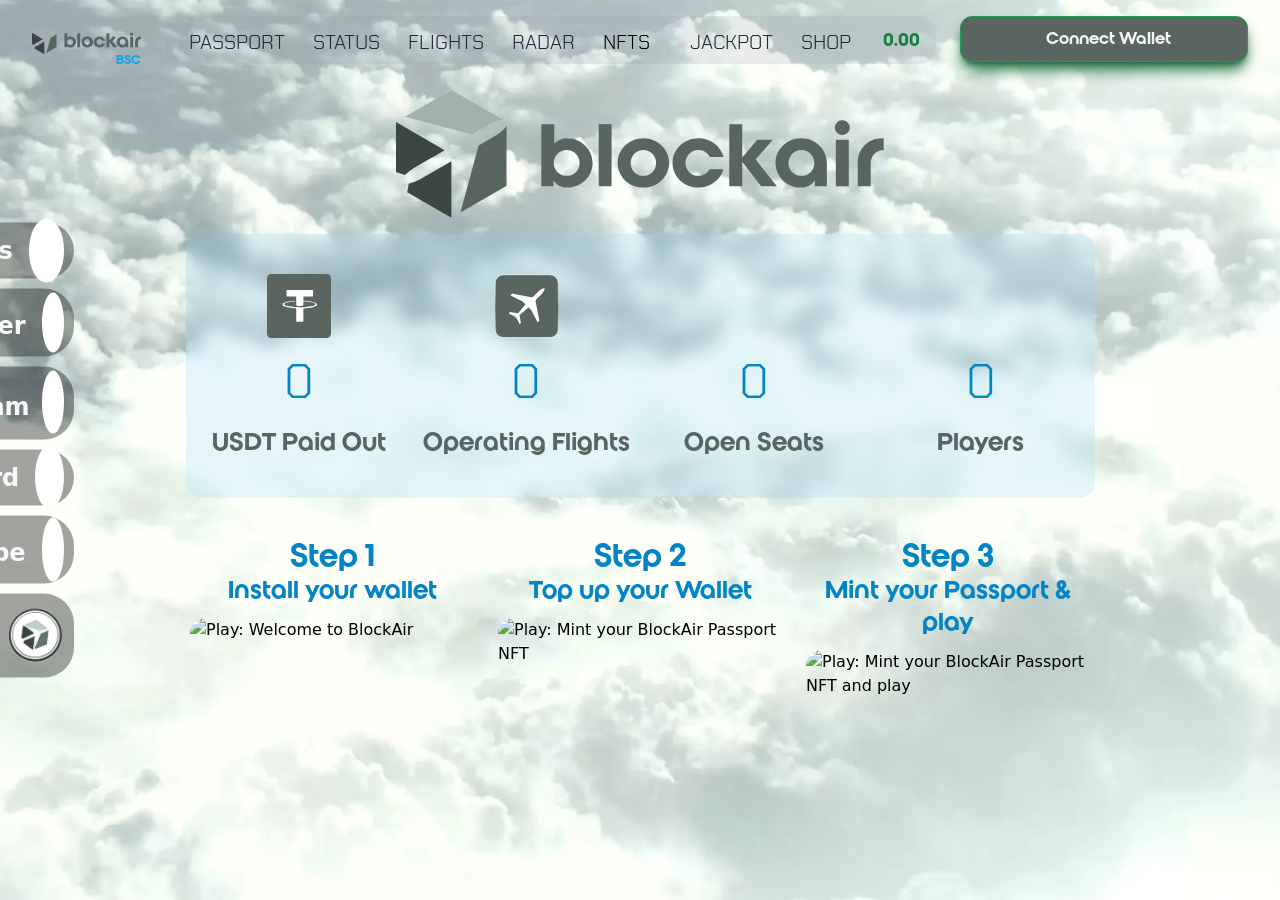
==== index.html @ 61b25520 "Initial commit - Blockair clone site" ====
<html xmlns="http://www.w3.org/1999/xhtml" lang="en">

<head>
	<meta http-equiv="Content-Type" content="text/html; charset=utf-8" />
	<meta name="description" content="HTTrack is an easy-to-use website mirror utility. It allows you to download a World Wide website from the Internet to a local directory,building recursively all structures, getting html, images, and other files from the server to your computer. Links are rebuiltrelatively so that you can freely browse to the local site (works with any browser). You can mirror several sites together so that you can jump from one toanother. You can, also, update an existing mirror site, or resume an interrupted download. The robot is fully configurable, with an integrated help" />
	<meta name="keywords" content="httrack, HTTRACK, HTTrack, winhttrack, WINHTTRACK, WinHTTrack, offline browser, web mirror utility, aspirateur web, surf offline, web capture, www mirror utility, browse offline, local  site builder, website mirroring, aspirateur www, internet grabber, capture de site web, internet tool, hors connexion, unix, dos, windows 95, windows 98, solaris, ibm580, AIX 4.0, HTS, HTGet, web aspirator, web aspirateur, libre, GPL, GNU, free software" />
	<title>Local index - HTTrack Website Copier</title>
  <!-- Mirror and index made by HTTrack Website Copier/3.49-2 [XR&CO'2014] -->
	<style type="text/css">
	<!--

body {
	margin: 0;  padding: 0;  margin-bottom: 15px;  margin-top: 8px;
	background: #77b;
}
body, td {
	font: 14px "Trebuchet MS", Verdana, Arial, Helvetica, sans-serif;
	}

#subTitle {
	background: #000;  color: #fff;  padding: 4px;  font-weight: bold; 
	}

#siteNavigation a, #siteNavigation .current {
	font-weight: bold;  color: #448;
	}
#siteNavigation a:link    { text-decoration: none; }
#siteNavigation a:visited { text-decoration: none; }

#siteNavigation .current { background-color: #ccd; }

#siteNavigation a:hover   { text-decoration: none;  background-color: #fff;  color: #000; }
#siteNavigation a:active  { text-decoration: none;  background-color: #ccc; }


a:link    { text-decoration: underline;  color: #00f; }
a:visited { text-decoration: underline;  color: #000; }
a:hover   { text-decoration: underline;  color: #c00; }
a:active  { text-decoration: underline; }

#pageContent {
	clear: both;
	border-bottom: 6px solid #000;
	padding: 10px;  padding-top: 20px;
	line-height: 1.65em;
	background-image: url(backblue.gif);
	background-repeat: no-repeat;
	background-position: top right;
	}

#pageContent, #siteNavigation {
	background-color: #ccd;
	}


.imgLeft  { float: left;   margin-right: 10px;  margin-bottom: 10px; }
.imgRight { float: right;  margin-left: 10px;   margin-bottom: 10px; }

hr { height: 1px;  color: #000;  background-color: #000;  margin-bottom: 15px; }

h1 { margin: 0;  font-weight: bold;  font-size: 2em; }
h2 { margin: 0;  font-weight: bold;  font-size: 1.6em; }
h3 { margin: 0;  font-weight: bold;  font-size: 1.3em; }
h4 { margin: 0;  font-weight: bold;  font-size: 1.18em; }

.blak { background-color: #000; }
.hide { display: none; }
.tableWidth { min-width: 400px; }

.tblRegular       { border-collapse: collapse; }
.tblRegular td    { padding: 6px;  background-image: url(fade.gif);  border: 2px solid #99c; }
.tblHeaderColor, .tblHeaderColor td { background: #99c; }
.tblNoBorder td   { border: 0; }


// -->
</style>

</head>

<table width="76%" border="0" align="center" cellspacing="0" cellpadding="3" class="tableWidth">
	<tr>
	<td id="subTitle">HTTrack Website Copier - Open Source offline browser</td>
	</tr>
</table>
<table width="76%" border="0" align="center" cellspacing="0" cellpadding="0" class="tableWidth">
<tr class="blak">
<td>
	<table width="100%" border="0" align="center" cellspacing="1" cellpadding="0">
	<tr>
	<td colspan="6"> 
		<table width="100%" border="0" align="center" cellspacing="0" cellpadding="10">
		<tr> 
		<td id="pageContent"> 
<!-- ==================== End prologue ==================== -->

	<meta name="generator" content="HTTrack Website Copier/3.x">
	<TITLE>Local index - HTTrack</TITLE>
</HEAD>
<BODY>
<H1 ALIGN=Center>Index of locally available sites:</H1>
	<TABLE BORDER="0" WIDTH="100%" CELLSPACING="1" CELLPADDING="0">
		<TR>
			<TD BACKGROUND="fade.gif">
				&middot;
					<A HREF="game.blockair.io/index.html">
						Welcome â BlockAir
					</A>		
			</TD>
		</TR>
	</TABLE>
	<BR>
	<BR>
	<BR>
  	<H6 ALIGN="RIGHT">
	<I>Mirror and index made by HTTrack Website Copier [XR&amp;CO'2008]</I>
	</H6>
	<!-- Mirror and index made by HTTrack Website Copier/3.49-2 [XR&CO'2014] -->
	<!-- Thanks for using HTTrack Website Copier! -->
	<meta HTTP-EQUIV="Refresh" CONTENT="0; URL=game.blockair.io/index.html">


<!-- ==================== Start epilogue ==================== -->
		</td>
		</tr>
		</table>
	</td>
	</tr>
	</table>
</td>
</tr>
</table>

<table width="76%" border="0" align="center" valign="bottom" cellspacing="0" cellpadding="0">
	<tr>
	<td id="footer"><small>&copy; 2008 Xavier Roche & other contributors - Web Design: Leto Kauler.</small></td>
	</tr>
</table>

</body>

</html>
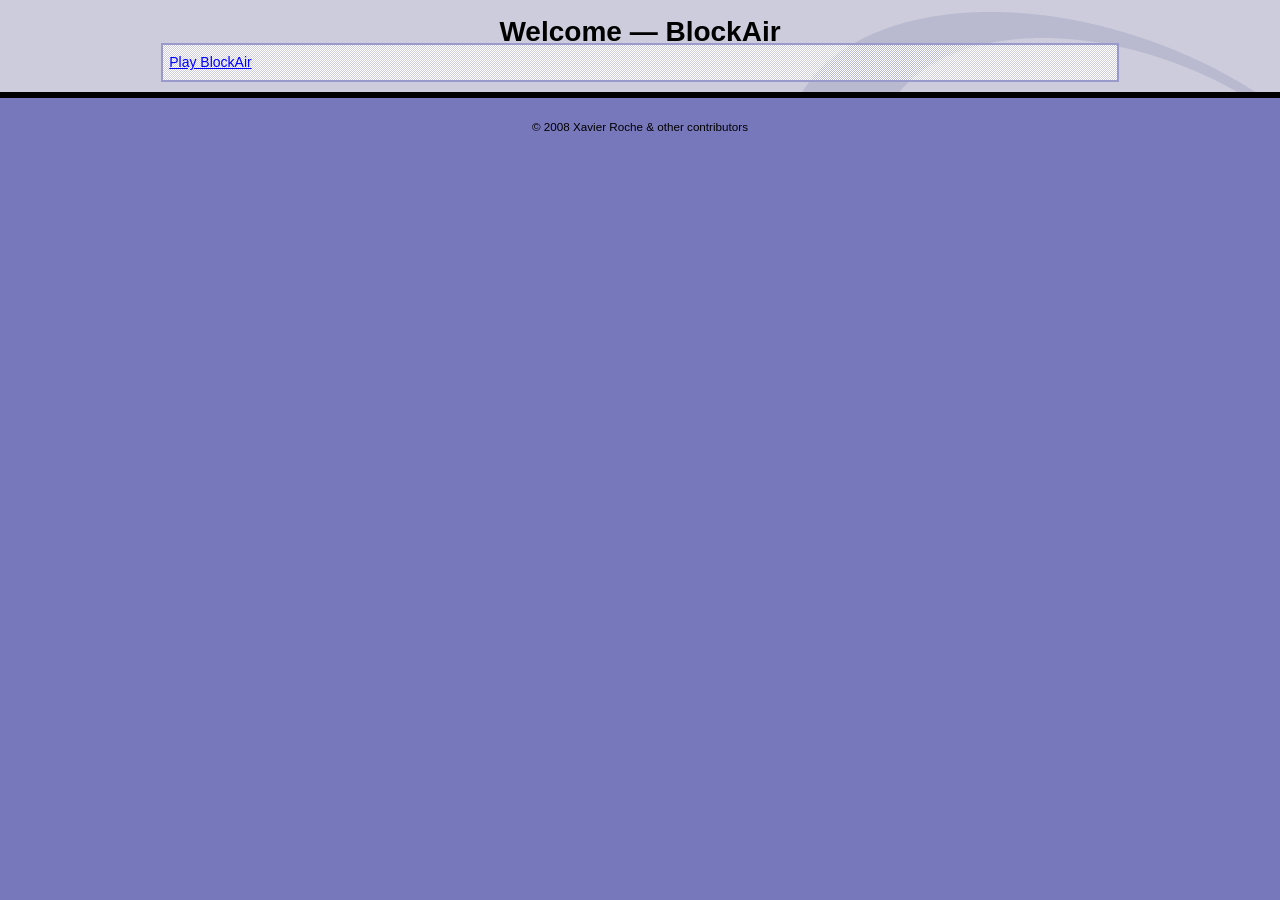
==== commit 7e24dea0: "Update index.html" ====
--- a/index.html
+++ b/index.html
@@ -1,144 +1,84 @@
-<html xmlns="http://www.w3.org/1999/xhtml" lang="en">
+<!DOCTYPE html>
+<html lang="en">
 
 <head>
-	<meta http-equiv="Content-Type" content="text/html; charset=utf-8" />
-	<meta name="description" content="HTTrack is an easy-to-use website mirror utility. It allows you to download a World Wide website from the Internet to a local directory,building recursively all structures, getting html, images, and other files from the server to your computer. Links are rebuiltrelatively so that you can freely browse to the local site (works with any browser). You can mirror several sites together so that you can jump from one toanother. You can, also, update an existing mirror site, or resume an interrupted download. The robot is fully configurable, with an integrated help" />
-	<meta name="keywords" content="httrack, HTTRACK, HTTrack, winhttrack, WINHTTRACK, WinHTTrack, offline browser, web mirror utility, aspirateur web, surf offline, web capture, www mirror utility, browse offline, local  site builder, website mirroring, aspirateur www, internet grabber, capture de site web, internet tool, hors connexion, unix, dos, windows 95, windows 98, solaris, ibm580, AIX 4.0, HTS, HTGet, web aspirator, web aspirateur, libre, GPL, GNU, free software" />
-	<title>Local index - HTTrack Website Copier</title>
-  <!-- Mirror and index made by HTTrack Website Copier/3.49-2 [XR&CO'2014] -->
-	<style type="text/css">
-	<!--
+    <meta charset="UTF-8">
+    <meta name="viewport" content="width=device-width, initial-scale=1.0">
+    <title>BlockAir Game</title>
 
-body {
-	margin: 0;  padding: 0;  margin-bottom: 15px;  margin-top: 8px;
-	background: #77b;
-}
-body, td {
-	font: 14px "Trebuchet MS", Verdana, Arial, Helvetica, sans-serif;
-	}
+    <!-- CSS -->
+    <style>
+        body {
+            margin: 0;
+            padding: 0;
+            background: #77b;
+            font: 14px "Trebuchet MS", Verdana, Arial, Helvetica, sans-serif;
+        }
 
-#subTitle {
-	background: #000;  color: #fff;  padding: 4px;  font-weight: bold; 
-	}
+        #pageContent {
+            clear: both;
+            border-bottom: 6px solid #000;
+            padding: 20px 10px 10px 10px;
+            line-height: 1.65em;
+            background-image: url('backblue.gif');
+            background-repeat: no-repeat;
+            background-position: top right;
+            background-color: #ccd;
+        }
 
-#siteNavigation a, #siteNavigation .current {
-	font-weight: bold;  color: #448;
-	}
-#siteNavigation a:link    { text-decoration: none; }
-#siteNavigation a:visited { text-decoration: none; }
+        h1 {
+            margin: 0;
+            font-weight: bold;
+            font-size: 2em;
+            text-align: center;
+        }
 
-#siteNavigation .current { background-color: #ccd; }
+        a {
+            color: #00f;
+            text-decoration: underline;
+        }
 
-#siteNavigation a:hover   { text-decoration: none;  background-color: #fff;  color: #000; }
-#siteNavigation a:active  { text-decoration: none;  background-color: #ccc; }
+        a:hover {
+            color: #c00;
+        }
 
+        table {
+            width: 76%;
+            margin: auto;
+            border-collapse: collapse;
+        }
 
-a:link    { text-decoration: underline;  color: #00f; }
-a:visited { text-decoration: underline;  color: #000; }
-a:hover   { text-decoration: underline;  color: #c00; }
-a:active  { text-decoration: underline; }
+        td {
+            padding: 6px;
+            border: 2px solid #99c;
+            background-image: url('fade.gif');
+        }
 
-#pageContent {
-	clear: both;
-	border-bottom: 6px solid #000;
-	padding: 10px;  padding-top: 20px;
-	line-height: 1.65em;
-	background-image: url(backblue.gif);
-	background-repeat: no-repeat;
-	background-position: top right;
-	}
-
-#pageContent, #siteNavigation {
-	background-color: #ccd;
-	}
-
-
-.imgLeft  { float: left;   margin-right: 10px;  margin-bottom: 10px; }
-.imgRight { float: right;  margin-left: 10px;   margin-bottom: 10px; }
-
-hr { height: 1px;  color: #000;  background-color: #000;  margin-bottom: 15px; }
-
-h1 { margin: 0;  font-weight: bold;  font-size: 2em; }
-h2 { margin: 0;  font-weight: bold;  font-size: 1.6em; }
-h3 { margin: 0;  font-weight: bold;  font-size: 1.3em; }
-h4 { margin: 0;  font-weight: bold;  font-size: 1.18em; }
-
-.blak { background-color: #000; }
-.hide { display: none; }
-.tableWidth { min-width: 400px; }
-
-.tblRegular       { border-collapse: collapse; }
-.tblRegular td    { padding: 6px;  background-image: url(fade.gif);  border: 2px solid #99c; }
-.tblHeaderColor, .tblHeaderColor td { background: #99c; }
-.tblNoBorder td   { border: 0; }
-
-
-// -->
-</style>
-
+        #footer {
+            text-align: center;
+            margin-top: 20px;
+        }
+    </style>
 </head>
 
-<table width="76%" border="0" align="center" cellspacing="0" cellpadding="3" class="tableWidth">
-	<tr>
-	<td id="subTitle">HTTrack Website Copier - Open Source offline browser</td>
-	</tr>
-</table>
-<table width="76%" border="0" align="center" cellspacing="0" cellpadding="0" class="tableWidth">
-<tr class="blak">
-<td>
-	<table width="100%" border="0" align="center" cellspacing="1" cellpadding="0">
-	<tr>
-	<td colspan="6"> 
-		<table width="100%" border="0" align="center" cellspacing="0" cellpadding="10">
-		<tr> 
-		<td id="pageContent"> 
-<!-- ==================== End prologue ==================== -->
+<body>
 
-	<meta name="generator" content="HTTrack Website Copier/3.x">
-	<TITLE>Local index - HTTrack</TITLE>
-</HEAD>
-<BODY>
-<H1 ALIGN=Center>Index of locally available sites:</H1>
-	<TABLE BORDER="0" WIDTH="100%" CELLSPACING="1" CELLPADDING="0">
-		<TR>
-			<TD BACKGROUND="fade.gif">
-				&middot;
-					<A HREF="game.blockair.io/index.html">
-						Welcome â BlockAir
-					</A>		
-			</TD>
-		</TR>
-	</TABLE>
-	<BR>
-	<BR>
-	<BR>
-  	<H6 ALIGN="RIGHT">
-	<I>Mirror and index made by HTTrack Website Copier [XR&amp;CO'2008]</I>
-	</H6>
-	<!-- Mirror and index made by HTTrack Website Copier/3.49-2 [XR&CO'2014] -->
-	<!-- Thanks for using HTTrack Website Copier! -->
-	<meta HTTP-EQUIV="Refresh" CONTENT="0; URL=game.blockair.io/index.html">
+    <div id="pageContent">
+        <h1>Welcome — BlockAir</h1>
 
+        <table>
+            <tr>
+                <td>
+                    <a href="game.blockair.io/index.html">Play BlockAir</a>
+                </td>
+            </tr>
+        </table>
+    </div>
 
-<!-- ==================== Start epilogue ==================== -->
-		</td>
-		</tr>
-		</table>
-	</td>
-	</tr>
-	</table>
-</td>
-</tr>
-</table>
-
-<table width="76%" border="0" align="center" valign="bottom" cellspacing="0" cellpadding="0">
-	<tr>
-	<td id="footer"><small>&copy; 2008 Xavier Roche & other contributors - Web Design: Leto Kauler.</small></td>
-	</tr>
-</table>
+    <div id="footer">
+        <small>&copy; 2008 Xavier Roche & other contributors</small>
+    </div>
 
 </body>
 
 </html>
-
-
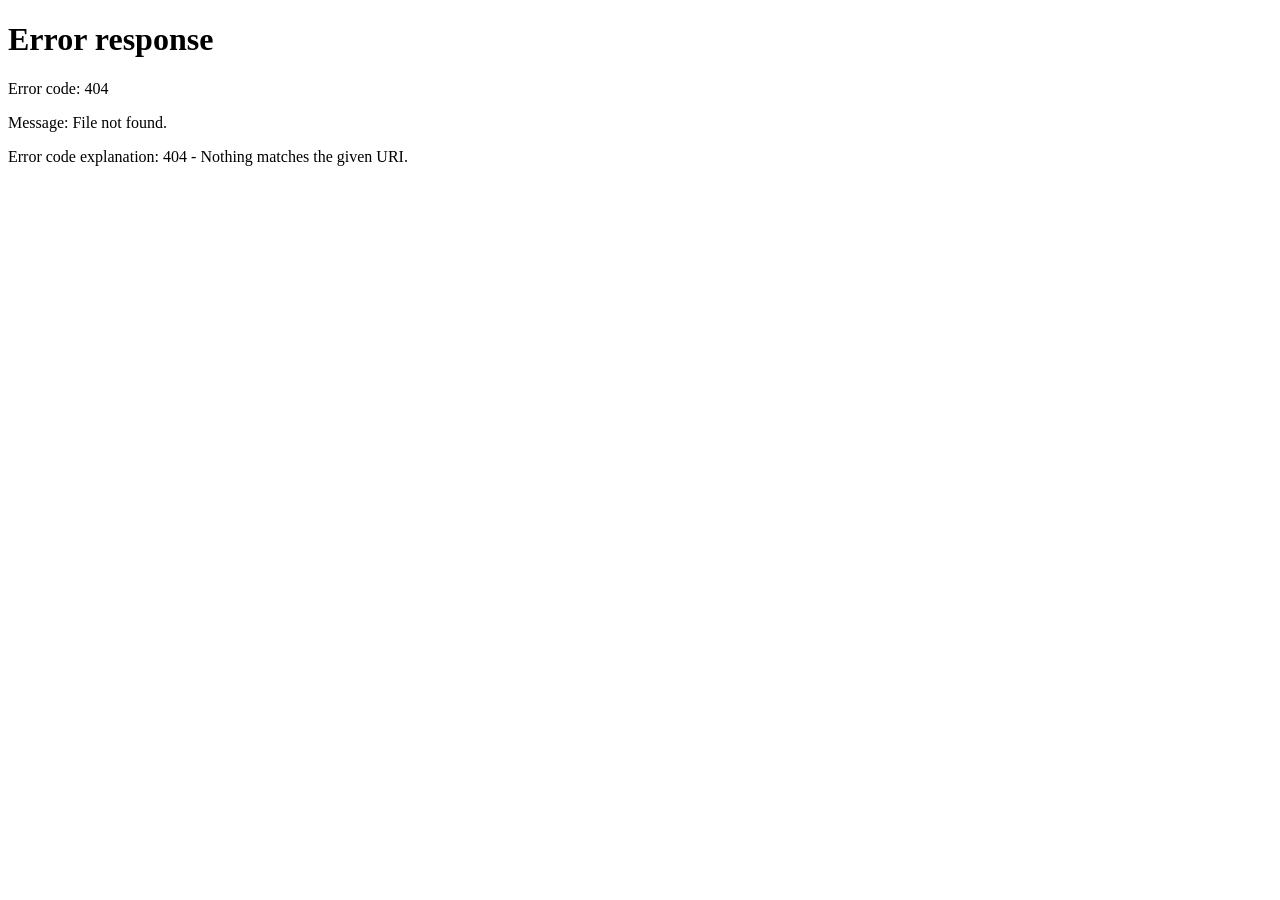
==== commit d08eae9e: "Update index.html" ====
--- a/index.html
+++ b/index.html
@@ -1,84 +1,11 @@
 <!DOCTYPE html>
 <html lang="en">
-
 <head>
-    <meta charset="UTF-8">
-    <meta name="viewport" content="width=device-width, initial-scale=1.0">
-    <title>BlockAir Game</title>
-
-    <!-- CSS -->
-    <style>
-        body {
-            margin: 0;
-            padding: 0;
-            background: #77b;
-            font: 14px "Trebuchet MS", Verdana, Arial, Helvetica, sans-serif;
-        }
-
-        #pageContent {
-            clear: both;
-            border-bottom: 6px solid #000;
-            padding: 20px 10px 10px 10px;
-            line-height: 1.65em;
-            background-image: url('backblue.gif');
-            background-repeat: no-repeat;
-            background-position: top right;
-            background-color: #ccd;
-        }
-
-        h1 {
-            margin: 0;
-            font-weight: bold;
-            font-size: 2em;
-            text-align: center;
-        }
-
-        a {
-            color: #00f;
-            text-decoration: underline;
-        }
-
-        a:hover {
-            color: #c00;
-        }
-
-        table {
-            width: 76%;
-            margin: auto;
-            border-collapse: collapse;
-        }
-
-        td {
-            padding: 6px;
-            border: 2px solid #99c;
-            background-image: url('fade.gif');
-        }
-
-        #footer {
-            text-align: center;
-            margin-top: 20px;
-        }
-    </style>
+  <meta charset="UTF-8">
+  <meta http-equiv="refresh" content="0; url=/blockair-clone/">
+  <title>Redirecting...</title>
 </head>
-
 <body>
-
-    <div id="pageContent">
-        <h1>Welcome — BlockAir</h1>
-
-        <table>
-            <tr>
-                <td>
-                    <a href="game.blockair.io/index.html">Play BlockAir</a>
-                </td>
-            </tr>
-        </table>
-    </div>
-
-    <div id="footer">
-        <small>&copy; 2008 Xavier Roche & other contributors</small>
-    </div>
-
+  <p>If you are not redirected automatically, <a href="/blockair-clone/">click here</a>.</p>
 </body>
-
 </html>
